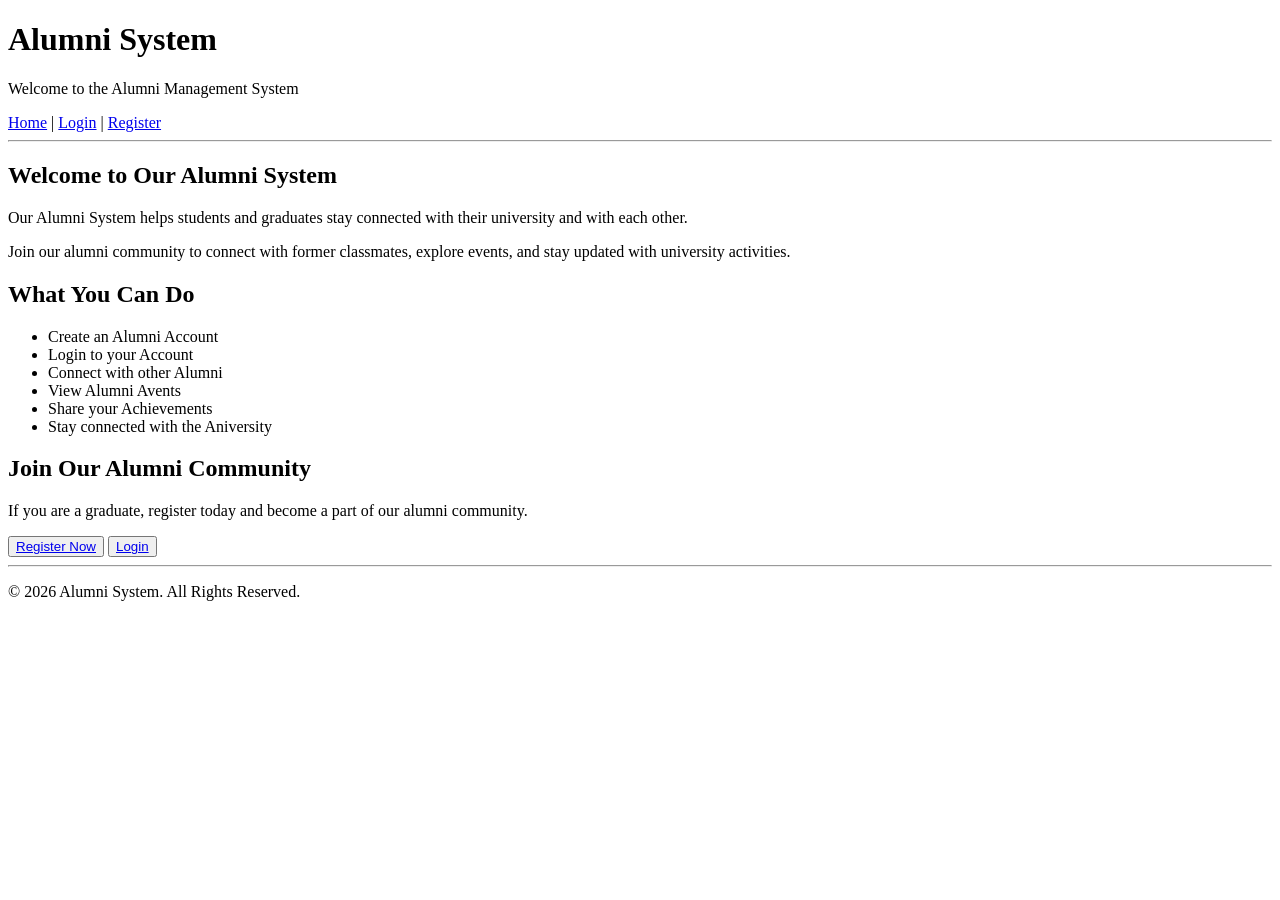
==== index.html @ 67685412 "Add initial index page" ====
<!doctype html>
<html lang="en">
<head>
  <meta charset="UTF-8">
  <meta name="viewport" content="width=device-width, initial-scale=1.0">
  <title>Alumni System</title>
</head>

<body>

  <div>
    <h1>Alumni System</h1>
    <p>Welcome to the Alumni Management System</p>

    <a href="index.html">Home</a> |
    <a href="login.html">Login</a> |
    <a href="register.html">Register</a>
  </div>

  <hr>

  <div>
    <h2>Welcome to Our Alumni System</h2>

    <p>
      Our Alumni System helps students and graduates stay connected
      with their university and with each other.
    </p>

    <p>
      Join our alumni community to connect with former classmates,
      explore events, and stay updated with university activities.
    </p>
  </div>

  <div>
    <h2>What You Can Do</h2>

    <ul>
      <li>Create an Alumni Account</li>
      <li>Login to your Account</li>
      <li>Connect with other Alumni</li>
      <li>View Alumni Avents</li>
      <li>Share your Achievements</li>
      <li>Stay connected with the Aniversity</li>
    </ul>
  </div>

  <div>
    <h2>Join Our Alumni Community</h2>

    <p>
      If you are a graduate, register today and become a part
      of our alumni community.
    </p>

    <button>
      <a href="register.html">Register Now</a>
    </button>

    <button>
      <a href="login.html">Login</a>
    </button>
  </div>

  <hr>

  <div>
    <p>&copy; 2026 Alumni System. All Rights Reserved.</p>
  </div>

</body>
</html>
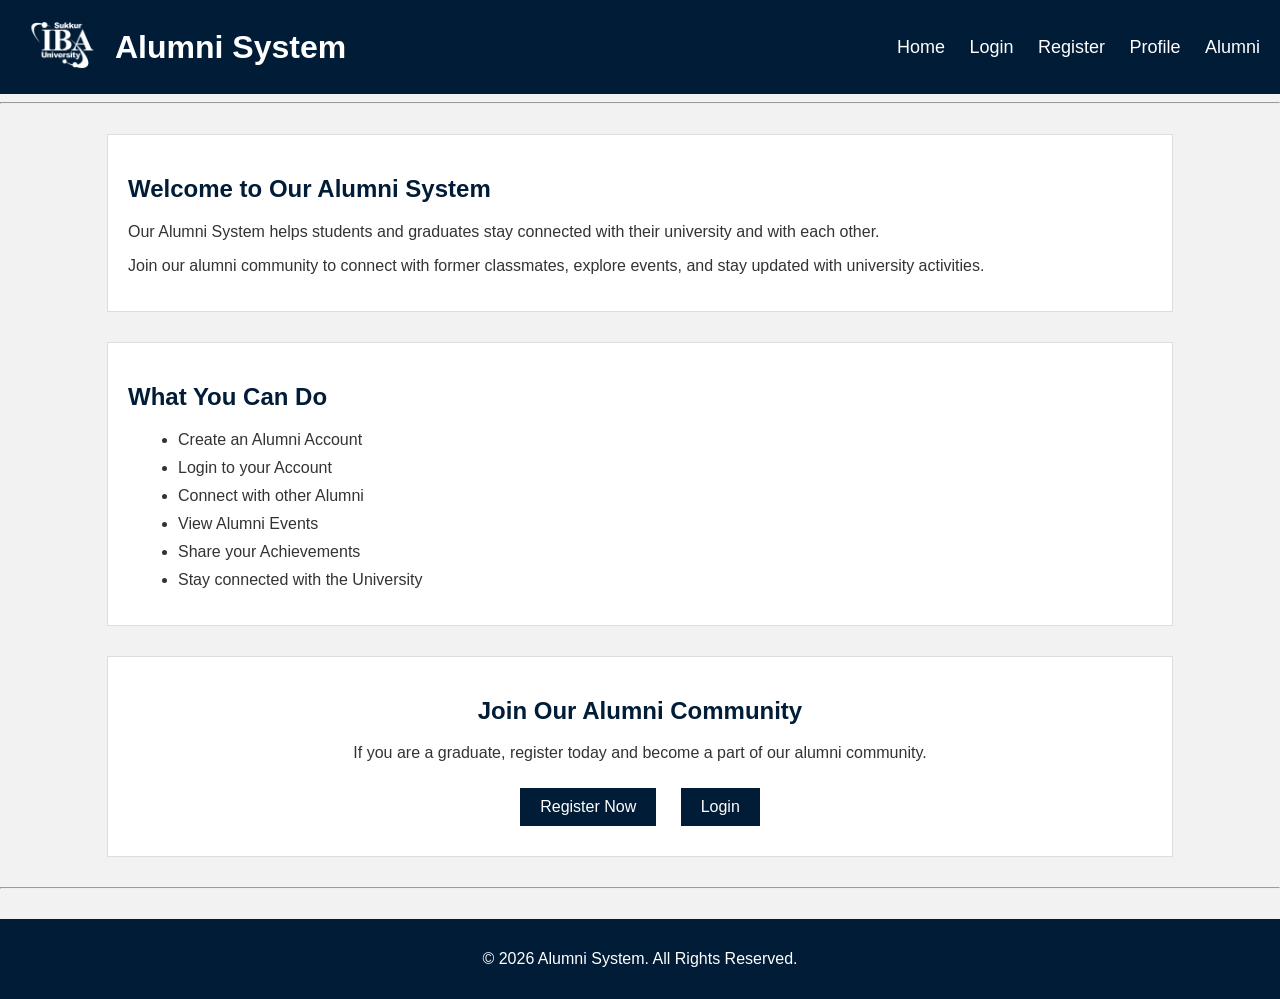
==== commit 2e616f75: "Add new alumni pages and update existing pages" ====
--- a/index.html
+++ b/index.html
@@ -1,6 +1,8 @@
 <!doctype html>
 <html lang="en">
+
 <head>
+  <link rel="stylesheet" href="css/style.css">
   <meta charset="UTF-8">
   <meta name="viewport" content="width=device-width, initial-scale=1.0">
   <title>Alumni System</title>
@@ -8,18 +10,31 @@
 
 <body>
 
-  <div>
-    <h1>Alumni System</h1>
-    <p>Welcome to the Alumni Management System</p>
 
-    <a href="index.html">Home</a> |
-    <a href="login.html">Login</a> |
-    <a href="register.html">Register</a>
-  </div>
+ <div class="header">
+
+   <div class="logo">
+     <a href="index.html">
+       <img src="images/logo-white.png" alt="Alumni System Logo">
+     </a>
+
+     <h1>Alumni System</h1>
+   </div>
+
+   <div class="navigation">
+     <a href="index.html">Home</a>
+     <a href="login.html">Login</a>
+     <a href="register.html">Register</a>
+     <a href="profile.html">Profile</a>
+     <a href="alumni.html">Alumni</a>
+   </div>
+
+ </div>
+
 
   <hr>
 
-  <div>
+  <div class="welcome">
     <h2>Welcome to Our Alumni System</h2>
 
     <p>
@@ -33,20 +48,20 @@
     </p>
   </div>
 
-  <div>
+  <div class="features">
     <h2>What You Can Do</h2>
 
     <ul>
       <li>Create an Alumni Account</li>
       <li>Login to your Account</li>
       <li>Connect with other Alumni</li>
-      <li>View Alumni Avents</li>
+      <li>View Alumni Events</li>
       <li>Share your Achievements</li>
-      <li>Stay connected with the Aniversity</li>
+      <li>Stay connected with the University</li>
     </ul>
   </div>
 
-  <div>
+  <div class="join">
     <h2>Join Our Alumni Community</h2>
 
     <p>
@@ -65,9 +80,10 @@
 
   <hr>
 
-  <div>
+  <div class="footer">
     <p>&copy; 2026 Alumni System. All Rights Reserved.</p>
   </div>
 
 </body>
-</html>+
+</html>
--- a/css/style.css
+++ b/css/style.css
@@ -0,0 +1,323 @@
+body {
+  font-family: Arial, sans-serif;
+  margin: 0;
+  background-color: #f2f2f2;
+  color: #333;
+}
+
+.header {
+  background-color: #011C37;
+  color: white;
+  padding: 20px;
+  display: flex;
+  justify-content: space-between;
+  align-items: center;
+}
+
+.header h1 {
+  margin: 0;
+}
+
+.logo {
+  display: flex;
+  align-items: center;
+}
+
+.logo img {
+  width: 85px;
+  height: 50px;
+  margin-right: 10px;
+}
+
+.logo h1 {
+  margin: 0;
+}
+
+.navigation a {
+  color: white;
+  text-decoration: none;
+  margin-left: 20px;
+  font-size: 18px;
+}
+
+.navigation a:hover {
+  text-decoration: underline;
+}
+
+.welcome {
+  background-color: white;
+  width: 80%;
+  margin: 30px auto;
+  padding: 20px;
+  border: 1px solid #ddd;
+}
+
+.welcome h2 {
+  color: #011C37;
+}
+
+.features {
+  background-color: white;
+  width: 80%;
+  margin: 30px auto;
+  padding: 20px;
+  border: 1px solid #ddd;
+}
+
+.features h2 {
+  color: #011C37;
+}
+
+.features li {
+  margin: 10px;
+}
+
+.join {
+  background-color: white;
+  width: 80%;
+  margin: 30px auto;
+  padding: 20px;
+  border: 1px solid #ddd;
+  text-align: center;
+}
+
+.join h2 {
+  color: #011C37;
+}
+
+button {
+  background-color: #011C37;
+  padding: 10px 20px;
+  margin: 10px;
+  border: none;
+}
+
+button a {
+  color: white;
+  text-decoration: none;
+  font-size: 16px;
+}
+
+button:hover {
+  background-color: #02345f;
+}
+
+.footer {
+  background-color: #011C37;
+  color: white;
+  text-align: center;
+  padding: 15px;
+  margin-top: 30px;
+}
+
+
+.register-container {
+  background-color: white;
+  width: 450px;
+  margin: 40px auto;
+  padding: 30px;
+  border: 1px solid #ddd;
+  text-align: center;
+}
+
+.register-container h2 {
+  color: #011C37;
+}
+
+.register-container label {
+  font-size: 16px;
+  font-weight: bold;
+}
+
+.register-container input[type="text"],
+.register-container input[type="email"],
+.register-container input[type="password"] {
+  width: 90%;
+  padding: 10px;
+  border: 1px solid #ccc;
+}
+
+.register-container input[type="submit"],
+.register-container input[type="reset"] {
+  background-color: #011C37;
+  color: white;
+  border: none;
+  padding: 10px 20px;
+  margin: 5px;
+  cursor: pointer;
+}
+
+.register-container input[type="submit"]:hover,
+.register-container input[type="reset"]:hover {
+  background-color: #02345f;
+}
+
+.register-container a {
+  color: #011C37;
+  text-decoration: none;
+}
+
+.register-container a:hover {
+  text-decoration: underline;
+}
+
+
+
+
+.login-container {
+  background-color: white;
+  width: 450px;
+  margin: 50px auto;
+  padding: 30px;
+  border: 1px solid #ddd;
+  text-align: center;
+}
+
+.login-container h2 {
+  color: #011C37;
+  font-size: 30px;
+}
+
+.login-container label {
+  font-weight: bold;
+}
+
+.login-container input[type="text"],
+.login-container input[type="password"] {
+  width: 90%;
+  padding: 12px;
+  border: 1px solid #ccc;
+}
+
+.login-container input[type="submit"],
+.login-container input[type="reset"] {
+  background-color: #011C37;
+  color: white;
+  border: none;
+  padding: 10px 25px;
+  margin: 5px;
+  cursor: pointer;
+}
+
+.login-container input[type="submit"]:hover,
+.login-container input[type="reset"]:hover {
+  background-color: #02345f;
+}
+
+.login-container a {
+  color: #011C37;
+  text-decoration: none;
+}
+
+.login-container a:hover {
+  text-decoration: underline;
+}
+
+
+
+
+
+.profile-container {
+  background-color: white;
+  width: 500px;
+  margin: 40px auto;
+  padding: 30px;
+  border: 1px solid #ddd;
+  text-align: center;
+}
+
+.profile-container img {
+  width: 150px;
+  height: 150px;
+  border-radius: 50%;
+  border: 3px solid #011C37;
+}
+
+.profile-container h2 {
+  color: #011C37;
+  margin-top: 20px;
+}
+
+.profile-info {
+  text-align: left;
+  margin-top: 20px;
+}
+
+.profile-info p {
+  padding: 10px;
+  margin: 0;
+  border-bottom: 1px solid #ddd;
+}
+
+.profile-info strong {
+  color: #011C37;
+}
+
+.profile-container button {
+  background-color: #011C37;
+  padding: 10px 20px;
+  margin-top: 20px;
+  border: none;
+}
+
+.profile-container button a {
+  color: white;
+  text-decoration: none;
+}
+
+.profile-container button:hover {
+  background-color: #02345f;
+}
+
+.profile-container img {
+  width: 150px;
+  height: 150px;
+  border-radius: 50%;
+  border: 3px solid #011C37;
+}
+
+
+
+.alumni-container {
+  background-color: white;
+  width: 90%;
+  margin: 40px auto;
+  padding: 30px;
+  border: 1px solid #ddd;
+  text-align: center;
+}
+
+.alumni-container h2 {
+  color: #011C37;
+  margin-bottom: 25px;
+}
+
+table {
+  width: 100%;
+  border-collapse: collapse;
+}
+
+th {
+  background-color: #011C37;
+  color: white;
+  padding: 12px;
+}
+
+td {
+  padding: 12px;
+  border: 1px solid #ddd;
+}
+
+tr:hover {
+  background-color: #f2f2f2;
+}
+
+
+
+.footer {
+  background-color: #011C37;
+  color: white;
+  text-align: center;
+  padding: 15px;
+  margin-top: 30px;
+}
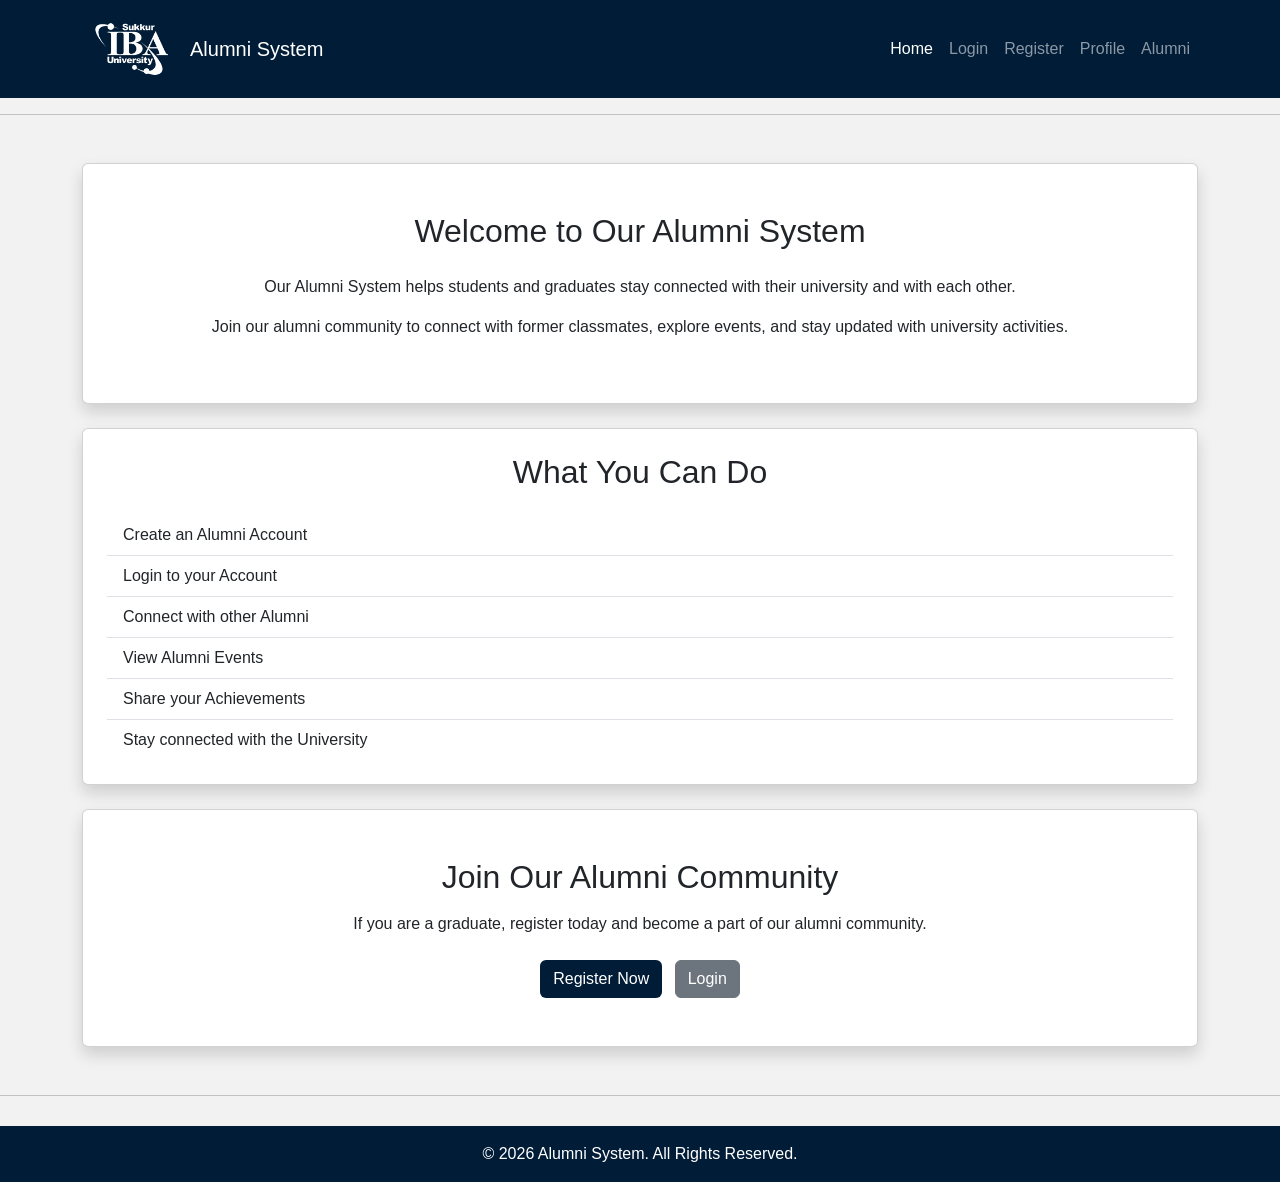
==== commit 3070ebbb: "Updated all website pages with Bootstrap" ====
--- a/index.html
+++ b/index.html
@@ -2,87 +2,159 @@
 <html lang="en">
 
 <head>
+  <link href="https://cdn.jsdelivr.net/npm/bootstrap@5.3.8/dist/css/bootstrap.min.css" rel="stylesheet">
   <link rel="stylesheet" href="css/style.css">
   <meta charset="UTF-8">
   <meta name="viewport" content="width=device-width, initial-scale=1.0">
   <title>Alumni System</title>
 </head>
 
+
 <body>
 
 
- <div class="header">
 
-   <div class="logo">
-     <a href="index.html">
-       <img src="images/logo-white.png" alt="Alumni System Logo">
-     </a>
+  <nav class="navbar navbar-expand-lg navbar-dark py-3" style="background-color:#011C37;">
+    <div class="container">
 
-     <h1>Alumni System</h1>
-   </div>
+      <a class="navbar-brand d-flex align-items-center" href="index.html">
+        <img src="images/logo-white.png" alt="Alumni System Logo" width="100" class="me-2">
+        Alumni System
+      </a>
 
-   <div class="navigation">
-     <a href="index.html">Home</a>
-     <a href="login.html">Login</a>
-     <a href="register.html">Register</a>
-     <a href="profile.html">Profile</a>
-     <a href="alumni.html">Alumni</a>
-   </div>
+      <button class="navbar-toggler" type="button" data-bs-toggle="collapse" data-bs-target="#navbarNav">
+        <span class="navbar-toggler-icon"></span>
+      </button>
 
- </div>
+      <div class="collapse navbar-collapse" id="navbarNav">
+        <ul class="navbar-nav ms-auto">
+
+          <li class="nav-item">
+            <a class="nav-link active" href="index.html">
+              Home
+            </a>
+          </li>
+
+          <li class="nav-item">
+            <a class="nav-link" href="pages/login.html">
+              Login
+            </a>
+          </li>
+
+          <li class="nav-item">
+            <a class="nav-link" href="pages/register.html">
+              Register
+            </a>
+          </li>
+
+          <li class="nav-item">
+            <a class="nav-link" href="pages/profile.html">
+              Profile
+            </a>
+          </li>
+
+          <li class="nav-item">
+            <a class="nav-link" href="pages/alumni.html">
+              Alumni
+            </a>
+          </li>
+        </ul>
+      </div>
+    </div>
+  </nav>
 
 
   <hr>
 
-  <div class="welcome">
-    <h2>Welcome to Our Alumni System</h2>
 
-    <p>
-      Our Alumni System helps students and graduates stay connected
-      with their university and with each other.
-    </p>
+   <div class="container mt-5">
+    <div class="card shadow text-center">
+      <div class="card-body p-5">
 
-    <p>
-      Join our alumni community to connect with former classmates,
-      explore events, and stay updated with university activities.
-    </p>
+        <h2 class="mb-4">
+          Welcome to Our Alumni System
+        </h2>
+
+        <p>
+          Our Alumni System helps students and graduates stay connected with their university and with each other.
+        </p>
+
+        <p>
+          Join our alumni community to connect with former classmates, explore events, and stay updated with university activities.
+        </p>
+
+      </div>
+    </div>
   </div>
 
-  <div class="features">
-    <h2>What You Can Do</h2>
 
-    <ul>
-      <li>Create an Alumni Account</li>
-      <li>Login to your Account</li>
-      <li>Connect with other Alumni</li>
-      <li>View Alumni Events</li>
-      <li>Share your Achievements</li>
-      <li>Stay connected with the University</li>
-    </ul>
+<div class="container mt-4">
+  <div class="card shadow">
+    <div class="card-body p-4">
+
+      <h2 class="text-center mb-4">
+        What You Can Do
+      </h2>
+
+      <ul class="list-group list-group-flush">
+        <li class="list-group-item">Create an Alumni Account</li>
+        <li class="list-group-item">Login to your Account</li>
+        <li class="list-group-item">Connect with other Alumni</li>
+        <li class="list-group-item">View Alumni Events</li>
+        <li class="list-group-item">Share your Achievements</li>
+        <li class="list-group-item">Stay connected with the University</li>
+      </ul>
+
+    </div>
+  </div>
+</div>
+
+
+
+  <div class="container mt-4 mb-5">
+    <div class="card shadow text-center">
+      <div class="card-body p-5">
+
+        <h2 class="mb-3">
+          Join Our Alumni Community
+        </h2>
+
+        <p>
+          If you are a graduate, register today and become a part of our alumni community.
+        </p>
+
+        <div class="mt-4">
+
+          <a href="pages/register.html" class="btn text-white me-2" style="background-color:#011C37;">
+            Register Now
+          </a>
+
+          <a href="pages/login.html" class="btn btn-secondary">
+            Login
+          </a>
+
+        </div>
+      </div>
+    </div>
   </div>
 
-  <div class="join">
-    <h2>Join Our Alumni Community</h2>
 
-    <p>
-      If you are a graduate, register today and become a part
-      of our alumni community.
-    </p>
 
-    <button>
-      <a href="register.html">Register Now</a>
-    </button>
 
-    <button>
-      <a href="login.html">Login</a>
-    </button>
-  </div>
 
   <hr>
 
-  <div class="footer">
-    <p>&copy; 2026 Alumni System. All Rights Reserved.</p>
+
+
+<div class="footer text-center py-3" style="background-color:#011C37; color:white;">
+
+    <p class="mb-0">
+      &copy; 2026 Alumni System. All Rights Reserved.
+    </p>
+
   </div>
+
+	<script src="https://cdn.jsdelivr.net/npm/bootstrap@5.3.8/dist/js/bootstrap.bundle.min.js"></script>
 
 </body>
 
--- a/css/style.css
+++ b/css/style.css
@@ -5,6 +5,10 @@
   color: #333;
 }
 
+
+
+
+
 .header {
   background-color: #011C37;
   color: white;
@@ -18,6 +22,7 @@
   margin: 0;
 }
 
+
 .logo {
   display: flex;
   align-items: center;
@@ -64,6 +69,11 @@
   border: 1px solid #ddd;
 }
 
+
+
+
+
+
 .features h2 {
   color: #011C37;
 }
@@ -102,13 +112,12 @@
   background-color: #02345f;
 }
 
-.footer {
-  background-color: #011C37;
-  color: white;
-  text-align: center;
-  padding: 15px;
-  margin-top: 30px;
-}
+
+
+
+
+
+
 
 
 .register-container {
@@ -164,6 +173,12 @@
 
 
 
+
+
+
+
+
+
 .login-container {
   background-color: white;
   width: 450px;
@@ -217,6 +232,12 @@
 
 
 
+
+
+
+
+
+
 .profile-container {
   background-color: white;
   width: 500px;
@@ -278,6 +299,14 @@
 
 
 
+
+
+
+
+
+
+
+
 .alumni-container {
   background-color: white;
   width: 90%;
@@ -314,6 +343,9 @@
 
 
 
+
+
+
 .footer {
   background-color: #011C37;
   color: white;
